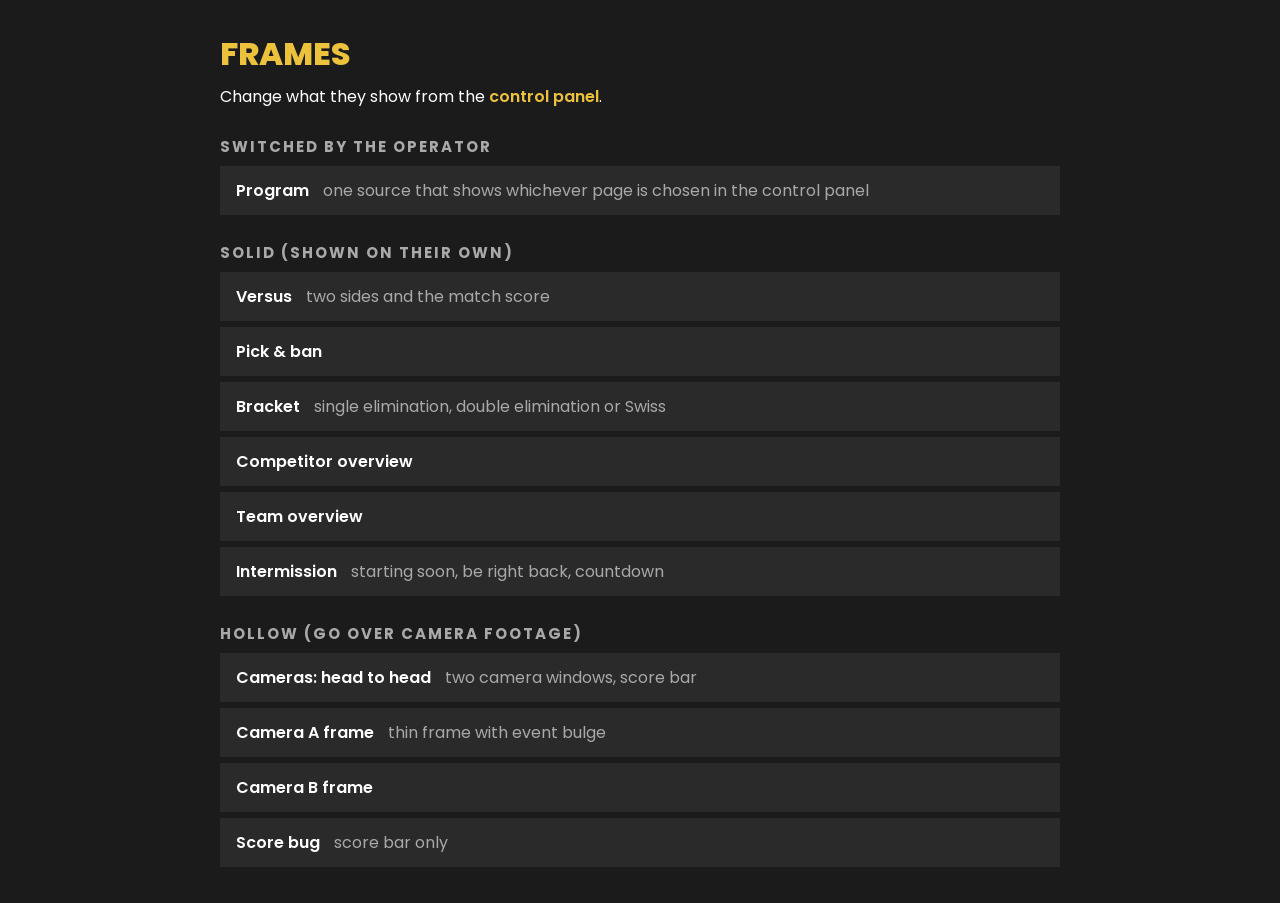
==== frames/index.html @ bffdae1d "Add stream graphics framework: frames, control panel and sync server Solid frames (versus, pick and " ====
<!doctype html>
<html lang="en">
<head>
<meta charset="utf-8">
<title>UW Cubing frames</title>
<link rel="stylesheet" href="../shared/theme.css">
<style>
  html, body { overflow: auto; height: auto; background: var(--ink); }
  body { padding: 30px; max-width: 900px; margin: 0 auto; }
  h1 { color: var(--y-gold); text-transform: uppercase; font-weight: 800; margin-bottom: 6px; }
  h2 { font-size: 15px; letter-spacing: 2px; text-transform: uppercase; color: var(--muted); margin: 26px 0 8px; }
  a { display: block; background: var(--panel); color: var(--white); text-decoration: none; padding: 12px 16px; margin-bottom: 6px; font-weight: 600; }
  a:hover { outline: 2px solid var(--y-gold); }
  a span { color: var(--muted); font-weight: 400; margin-left: 10px; }
  p a { display: inline; background: none; padding: 0; color: var(--y-gold); }
</style>
</head>
<body>
<h1>Frames</h1>
<p>Change what they show from the <a href="../control/">control panel</a>.</p>
<h2>Switched by the operator</h2>
<a href="program.html">Program <span>one source that shows whichever page is chosen in the control panel</span></a>
<h2>Solid (shown on their own)</h2>
<a href="versus.html">Versus <span>two sides and the match score</span></a>
<a href="pickban.html">Pick &amp; ban</a>
<a href="bracket.html">Bracket <span>single elimination, double elimination or Swiss</span></a>
<a href="competitor.html">Competitor overview</a>
<a href="team.html">Team overview</a>
<a href="intermission.html">Intermission <span>starting soon, be right back, countdown</span></a>
<h2>Hollow (go over camera footage)</h2>
<a href="cam-versus.html">Cameras: head to head <span>two camera windows, score bar</span></a>
<a href="cam-solo.html?slot=a">Camera A frame <span>thin frame with event bulge</span></a>
<a href="cam-solo.html?slot=b">Camera B frame</a>
<a href="scorebug.html">Score bug <span>score bar only</span></a>
</body>
</html>
---- shared/theme.css ----
/* UW Cubing Club stream graphics — shared design system.
   Everything visual that repeats across frames lives here. Change a token
   below and every frame follows. Design rules taken from the club posters:
   flat colour, square corners, no shadows, heavy uppercase Poppins,
   near-black triangle-pattern background, gold banner with a pale strip. */

@import url("https://fonts.googleapis.com/css2?family=Poppins:wght@400;500;600;700;800;900&display=swap");

:root {
  /* The yellow range. Use these for almost everything. */
  --y-bright: #fae203;   /* thin accent stripe, live highlights */
  --y-logo:   #ffd939;   /* the yellow of the UW cube */
  --y-gold:   #ecc13c;   /* main banner, icons, headline text */
  --y-deep:   #c8961e;   /* second banner row */
  --y-pale:   #eae6a3;   /* thin strips, side B, quiet accents */

  /* Neutrals. */
  --ink:      #1b1b1b;   /* page background, text on gold */
  --panel:    #2a2a2a;   /* cards and the background triangles */
  --panel-2:  #353535;   /* rows inside cards */
  --white:    #ffffff;
  --muted:    #a9a9a9;

  /* Special-use colours. Never decoration. */
  --alert:    #e23b2e;   /* +2, DNF, bans */
  --flag:     #e05a28;   /* "NEW!" style ribbons, decider tag */

  --key: transparent;    /* what shows through camera holes (see ?bg=) */
  --font: "Poppins", "Segoe UI", system-ui, sans-serif;
  --side: 110px;         /* left/right page margin on the 1920 canvas */
}

* { box-sizing: border-box; margin: 0; padding: 0; }

html, body {
  width: 100%; height: 100%;
  overflow: hidden;
  background: transparent;
  font-family: var(--font);
  color: var(--white);
}
body.letterbox { background: #000; }   /* projected in a normal browser window */

/* ---------- The 1920x1080 canvas ---------- */

.stage {
  position: absolute; left: 0; top: 0;
  width: 1920px; height: 1080px;
  transform-origin: 0 0;
  overflow: hidden;
}

.stage.solid {
  background-color: var(--ink);
  background-image: url("data:image/svg+xml,%3Csvg xmlns='http://www.w3.org/2000/svg' width='170' height='270'%3E%3Cpath d='M12 10h56l-28 50z M97 195h56l-28-50z' fill='%232a2a2a'/%3E%3C/svg%3E");
  display: flex; flex-direction: column;
  padding: 0 var(--side);
}
.stage.solid.no-bg { background: none; }

/* Diagonal corner stripes, as on the posters. */
.stage.solid::before, .stage.solid::after {
  content: ""; position: absolute; width: 420px; height: 210px;
  background-repeat: no-repeat; pointer-events: none;
}
.stage.solid::before {
  left: 0; top: 0;
  background-image: url("data:image/svg+xml,%3Csvg xmlns='http://www.w3.org/2000/svg' viewBox='0 0 420 210'%3E%3Cpath d='M0 138v22L320 0h-44z' fill='%23fae203'/%3E%3Cpath d='M0 172v34L412 0h-68z' fill='%23ecc13c'/%3E%3C/svg%3E");
}
.stage.solid::after {
  right: 0; bottom: 0;
  background-image: url("data:image/svg+xml,%3Csvg xmlns='http://www.w3.org/2000/svg' viewBox='0 0 420 210'%3E%3Cpath d='M420 38V4L8 210h68z' fill='%23ecc13c'/%3E%3Cpath d='M420 72V50L100 210h44z' fill='%23eae6a3'/%3E%3C/svg%3E");
}

/* ---------- Header: logo, pale strip, gold banner ---------- */

.banner { position: relative; padding-top: 118px; flex: none; z-index: 1; }
.banner .logo {
  position: absolute; left: 50%; top: 12px; height: 128px;
  transform: translateX(-50%);
}
.banner .strip { height: 14px; background: var(--y-pale); margin-bottom: 10px; }
.banner .bar {
  position: relative;
  height: 92px; background: var(--y-gold); color: var(--ink);
  display: flex; align-items: center; justify-content: center;
  font-size: 70px; font-weight: 800; letter-spacing: 1px; line-height: 1;
  text-transform: uppercase; white-space: nowrap;
}
.banner .subbar {
  height: 50px; background: var(--y-deep); color: var(--white);
  display: flex; align-items: center; justify-content: center;
  font-size: 30px; font-weight: 800; text-transform: uppercase; letter-spacing: 1px;
}

main { flex: 1; min-height: 0; margin: 22px 0; position: relative; z-index: 1; }

/* ---------- Footer info bar ---------- */

.infobar { flex: none; margin-bottom: 30px; z-index: 1; }
.infobar .row {
  height: 78px; background: var(--panel);
  display: flex; align-items: center; justify-content: center; gap: 34px;
}
.infobar .big {
  color: var(--y-gold); font-size: 44px; font-weight: 800;
  text-transform: uppercase; white-space: nowrap;
}
.infobar .rule { width: 4px; height: 52px; background: var(--white); }
.infobar .small { font-size: 22px; line-height: 1.25; text-transform: uppercase; white-space: nowrap; }
.infobar .small b { display: block; font-weight: 800; letter-spacing: 1.5px; }
.infobar .strip { height: 12px; background: var(--y-pale); }

/* ---------- Building blocks ---------- */

.panel { background: var(--panel); }

.label {
  font-size: 18px; font-weight: 700; letter-spacing: 3px;
  text-transform: uppercase; color: var(--muted);
}
.gold { color: var(--y-gold); }
.pale { color: var(--y-pale); }
.upper { text-transform: uppercase; }

/* Square avatar: a photo, or initials on gold when there is no photo. */
.avatar {
  background: var(--y-gold); color: var(--ink);
  display: flex; align-items: center; justify-content: center;
  font-weight: 800; text-transform: uppercase; overflow: hidden; flex: none;
  aspect-ratio: 1;
}
.avatar img { width: 100%; height: 100%; object-fit: cover; display: block; }
.side-b .avatar, .avatar.b { background: var(--y-pale); }

.puzzle { display: block; color: var(--y-gold); }
.puzzle svg { display: block; width: 100%; height: 100%; }

/* Small tag, in the manner of the "NEW!" ribbon. */
.tag {
  display: inline-block; padding: 3px 12px;
  font-size: 18px; font-weight: 800; letter-spacing: 2px; text-transform: uppercase;
  background: var(--y-gold); color: var(--ink);
}
.tag.alert { background: var(--alert); color: var(--white); }
.tag.flag  { background: var(--flag);  color: var(--white); }
.tag.pale  { background: var(--y-pale); }

/* ---------- Motion ---------- */

@keyframes rise  { from { opacity: 0; transform: translateY(26px); } to { opacity: 1; transform: none; } }
@keyframes wipe  { from { clip-path: inset(0 100% 0 0); } to { clip-path: inset(0 0 0 0); } }
@keyframes pop   { 0% { transform: scale(.4); opacity: 0; } 60% { transform: scale(1.18); opacity: 1; } 100% { transform: scale(1); } }
@keyframes pulse { 0%, 100% { opacity: 1; } 50% { opacity: .45; } }

.banner .bar, .banner .subbar { animation: wipe .5s ease-out both; }
.rise { animation: rise .45s ease-out both; }
.pop  { animation: pop .4s ease-out both; }

/* Add ?still=1 to a frame URL to switch all motion off (for still exports). */
.still *, .still *::before, .still *::after { animation: none !important; transition: none !important; }
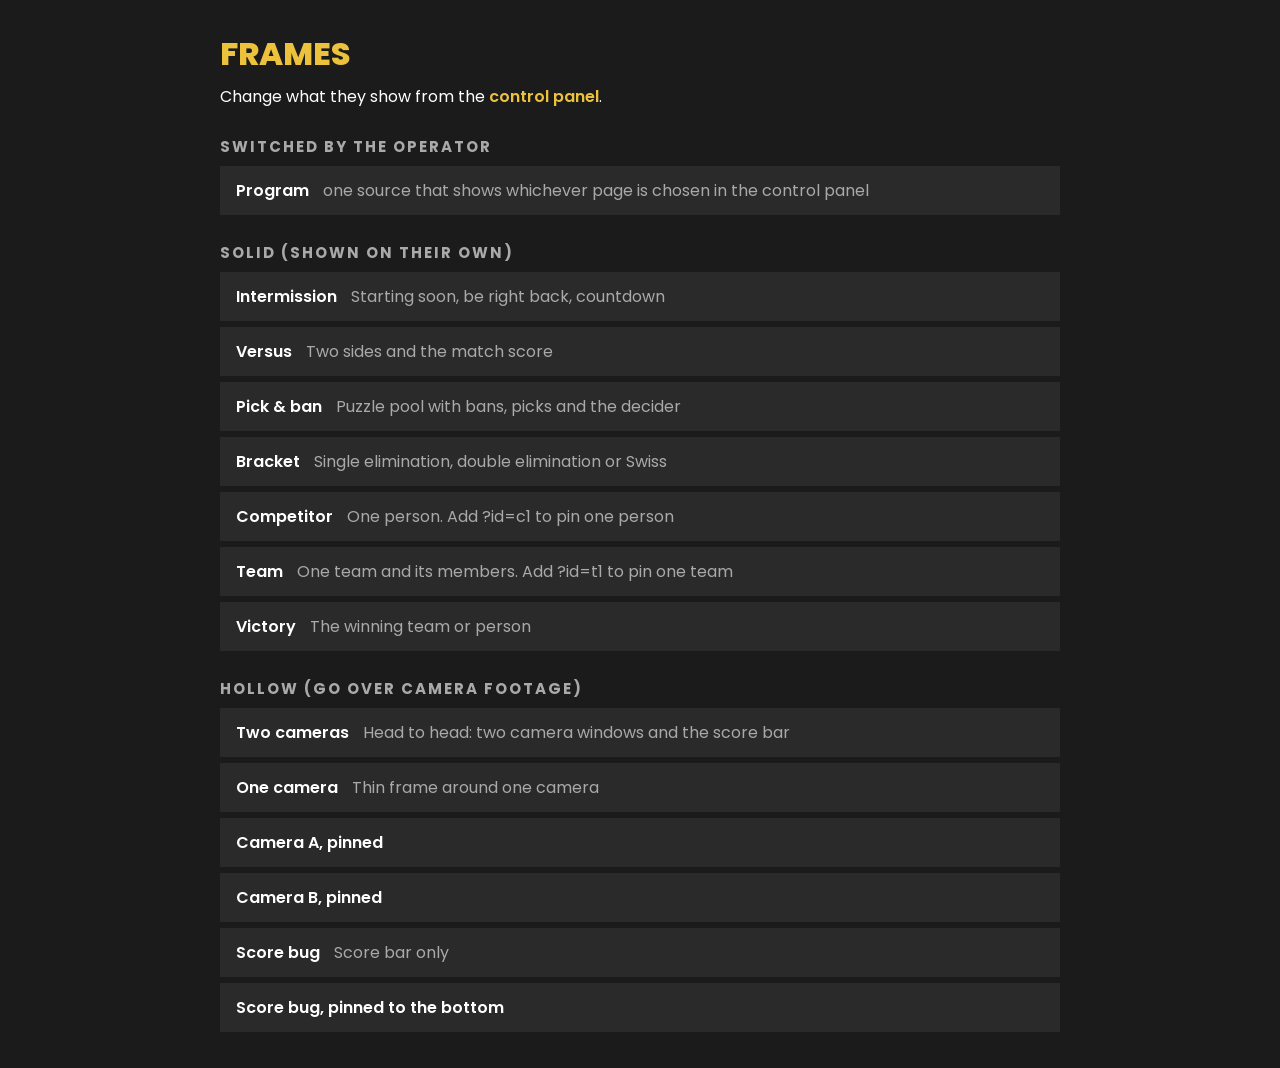
==== commit 129d71b0: "Rework control panel, add victory screen and page transitions Frames - Versus: win pips share the wi" ====
--- a/frames/index.html
+++ b/frames/index.html
@@ -21,16 +21,18 @@
 <h2>Switched by the operator</h2>
 <a href="program.html">Program <span>one source that shows whichever page is chosen in the control panel</span></a>
 <h2>Solid (shown on their own)</h2>
-<a href="versus.html">Versus <span>two sides and the match score</span></a>
-<a href="pickban.html">Pick &amp; ban</a>
-<a href="bracket.html">Bracket <span>single elimination, double elimination or Swiss</span></a>
-<a href="competitor.html">Competitor overview</a>
-<a href="team.html">Team overview</a>
-<a href="intermission.html">Intermission <span>starting soon, be right back, countdown</span></a>
+<div id="solid"></div>
 <h2>Hollow (go over camera footage)</h2>
-<a href="cam-versus.html">Cameras: head to head <span>two camera windows, score bar</span></a>
-<a href="cam-solo.html?slot=a">Camera A frame <span>thin frame with event bulge</span></a>
-<a href="cam-solo.html?slot=b">Camera B frame</a>
-<a href="scorebug.html">Score bug <span>score bar only</span></a>
+<div id="hollow"></div>
+<script type="module">
+// The list is built from shared/scenes.js, so a new frame shows up by itself.
+import { SCENES } from "../shared/scenes.js";
+
+const link = (href, name, note = "") => `<a href="${href}">${name}${note ? ` <span>${note}</span>` : ""}</a>`;
+for (const kind of ["solid", "hollow"]) {
+  document.querySelector(`#${kind}`).innerHTML = SCENES.filter((s) => s.kind === kind).map((s) =>
+    link(`${s.id}.html`, s.name, s.note) + (s.variants || []).map(([query, name]) => link(`${s.id}.html${query}`, name)).join("")).join("");
+}
+</script>
 </body>
 </html>
--- a/shared/theme.css
+++ b/shared/theme.css
@@ -76,7 +76,7 @@
 
 .banner { position: relative; padding-top: 118px; flex: none; z-index: 1; }
 .banner .logo {
-  position: absolute; left: 50%; top: 12px; height: 128px;
+  position: absolute; left: 50%; top: 8px; height: 134px;
   transform: translateX(-50%);
 }
 .banner .strip { height: 14px; background: var(--y-pale); margin-bottom: 10px; }
@@ -85,12 +85,12 @@
   height: 92px; background: var(--y-gold); color: var(--ink);
   display: flex; align-items: center; justify-content: center;
   font-size: 70px; font-weight: 800; letter-spacing: 1px; line-height: 1;
-  text-transform: uppercase; white-space: nowrap;
+  text-transform: uppercase; white-space: nowrap; padding: 0 30px;
 }
 .banner .subbar {
   height: 50px; background: var(--y-deep); color: var(--white);
   display: flex; align-items: center; justify-content: center;
-  font-size: 30px; font-weight: 800; text-transform: uppercase; letter-spacing: 1px;
+  font-size: 30px; font-weight: 800; text-transform: uppercase; letter-spacing: 1px; padding: 0 30px;
 }
 
 main { flex: 1; min-height: 0; margin: 22px 0; position: relative; z-index: 1; }
@@ -100,14 +100,14 @@
 .infobar { flex: none; margin-bottom: 30px; z-index: 1; }
 .infobar .row {
   height: 78px; background: var(--panel);
-  display: flex; align-items: center; justify-content: center; gap: 34px;
+  display: flex; align-items: center; justify-content: center; gap: 34px; padding: 0 30px;
 }
 .infobar .big {
   color: var(--y-gold); font-size: 44px; font-weight: 800;
   text-transform: uppercase; white-space: nowrap;
 }
-.infobar .rule { width: 4px; height: 52px; background: var(--white); }
-.infobar .small { font-size: 22px; line-height: 1.25; text-transform: uppercase; white-space: nowrap; }
+.infobar .rule { width: 4px; height: 52px; background: var(--white); flex: none; }
+.infobar .small { flex: none; font-size: 22px; line-height: 1.25; text-transform: uppercase; white-space: nowrap; }
 .infobar .small b { display: block; font-weight: 800; letter-spacing: 1.5px; }
 .infobar .strip { height: 12px; background: var(--y-pale); }
 
@@ -122,6 +122,11 @@
 .gold { color: var(--y-gold); }
 .pale { color: var(--y-pale); }
 .upper { text-transform: uppercase; }
+
+/* Text that must stay inside its box: ui.js shrinks the font until it fits.
+   data-fit="line" stays on one line; data-fit="wrap" may wrap. */
+[data-fit] { display: block; min-width: 0; max-width: 100%; }
+[data-fit="line"] { white-space: nowrap; }
 
 /* Square avatar: a photo, or initials on gold when there is no photo. */
 .avatar {
